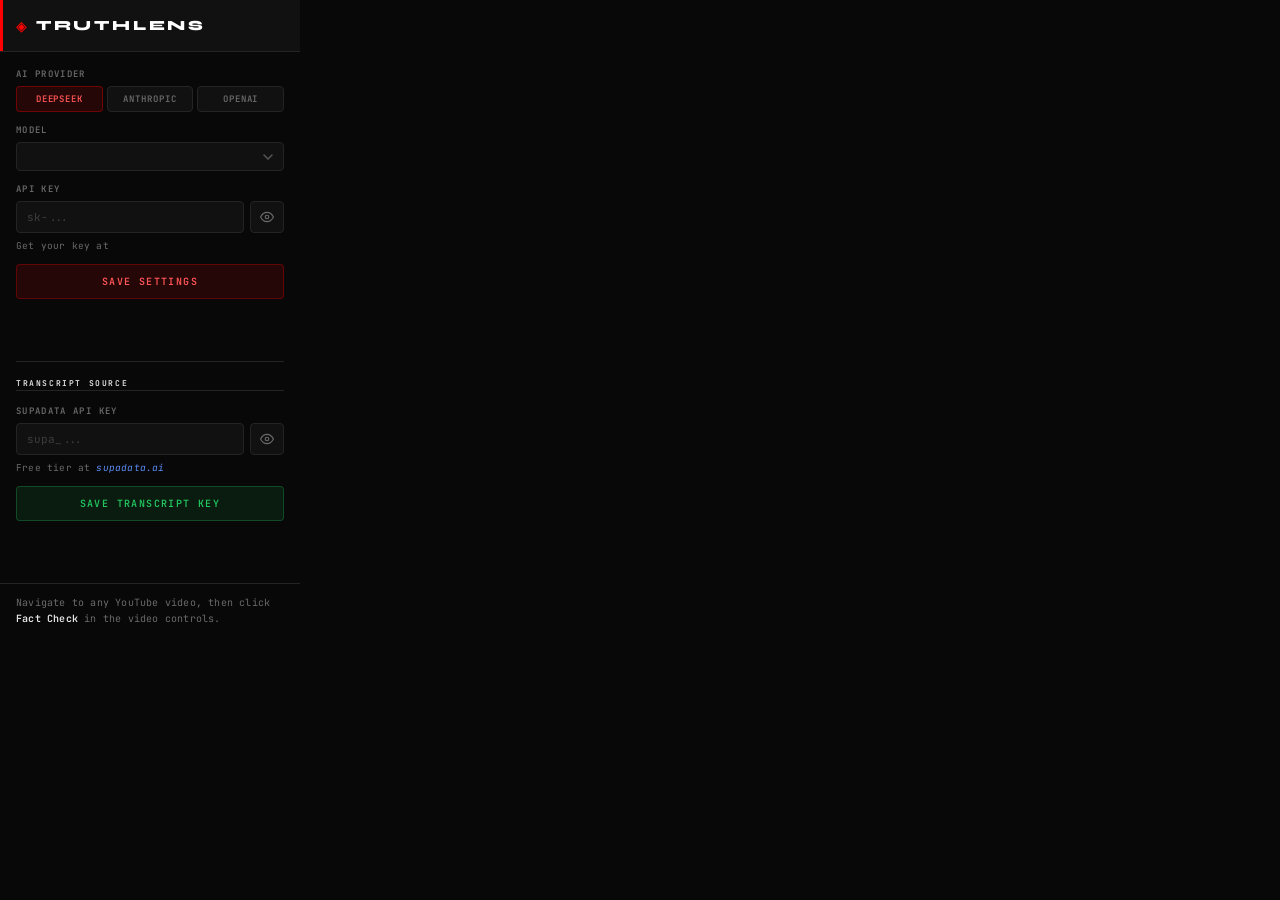
==== popup/popup.html @ f7e3c4b4 "feat: add TruthLens Chrome extension" ====
<!DOCTYPE html>
<html lang="en">
<head>
  <meta charset="UTF-8">
  <meta name="viewport" content="width=device-width, initial-scale=1.0">
  <title>TruthLens Settings</title>
  <link rel="preconnect" href="https://fonts.googleapis.com">
  <link href="https://fonts.googleapis.com/css2?family=Syne:wght@700;800&family=JetBrains+Mono:wght@400;600&display=swap" rel="stylesheet">
  <link rel="stylesheet" href="popup.css">
</head>
<body>
  <div id="app">

    <header>
      <span class="logo-mark" aria-hidden="true">◈</span>
      <span class="logo-text">TRUTHLENS</span>
    </header>

    <main>

      <!-- Provider selector -->
      <div class="field">
        <label>AI Provider</label>
        <div class="provider-tabs" role="tablist" aria-label="Select AI provider">
          <button class="p-tab active" data-provider="deepseek"  role="tab" aria-selected="true">DeepSeek</button>
          <button class="p-tab"        data-provider="anthropic" role="tab" aria-selected="false">Anthropic</button>
          <button class="p-tab"        data-provider="openai"    role="tab" aria-selected="false">OpenAI</button>
        </div>
      </div>

      <!-- Model selector -->
      <div class="field">
        <label for="model-select">Model</label>
        <select id="model-select"></select>
      </div>

      <!-- API Key -->
      <div class="field">
        <label for="api-key">API Key</label>
        <div class="input-row">
          <input
            type="password"
            id="api-key"
            placeholder="sk-..."
            autocomplete="off"
            spellcheck="false"
          >
          <button id="toggle-vis" class="vis-btn" aria-label="Toggle key visibility" title="Show/hide key">
            <svg id="icon-show" width="14" height="14" viewBox="0 0 24 24" fill="none" stroke="currentColor" stroke-width="2" stroke-linecap="round" stroke-linejoin="round">
              <path d="M1 12s4-8 11-8 11 8 11 8-4 8-11 8-11-8-11-8z"/><circle cx="12" cy="12" r="3"/>
            </svg>
            <svg id="icon-hide" width="14" height="14" viewBox="0 0 24 24" fill="none" stroke="currentColor" stroke-width="2" stroke-linecap="round" stroke-linejoin="round" style="display:none">
              <path d="M17.94 17.94A10.07 10.07 0 0 1 12 20c-7 0-11-8-11-8a18.45 18.45 0 0 1 5.06-5.94M9.9 4.24A9.12 9.12 0 0 1 12 4c7 0 11 8 11 8a18.5 18.5 0 0 1-2.16 3.19m-6.72-1.07a3 3 0 1 1-4.24-4.24"/>
              <line x1="1" y1="1" x2="23" y2="23"/>
            </svg>
          </button>
        </div>
        <p class="hint">Get your key at <span id="key-hint-url"></span></p>
      </div>

      <button id="save-btn" class="save-btn">Save Settings</button>

      <div id="status" class="status" aria-live="polite"></div>

      <div class="section-divider"></div>

      <!-- Supadata transcript key -->
      <div class="field">
        <label class="section-heading">TRANSCRIPT SOURCE</label>
        <label for="supadata-key">Supadata API Key</label>
        <div class="input-row">
          <input
            type="password"
            id="supadata-key"
            placeholder="supa_..."
            autocomplete="off"
            spellcheck="false"
          >
          <button id="toggle-supa" class="vis-btn" aria-label="Toggle Supadata key visibility">
            <svg id="supa-icon-show" width="14" height="14" viewBox="0 0 24 24" fill="none" stroke="currentColor" stroke-width="2" stroke-linecap="round" stroke-linejoin="round">
              <path d="M1 12s4-8 11-8 11 8 11 8-4 8-11 8-11-8-11-8z"/><circle cx="12" cy="12" r="3"/>
            </svg>
            <svg id="supa-icon-hide" width="14" height="14" viewBox="0 0 24 24" fill="none" stroke="currentColor" stroke-width="2" stroke-linecap="round" stroke-linejoin="round" style="display:none">
              <path d="M17.94 17.94A10.07 10.07 0 0 1 12 20c-7 0-11-8-11-8a18.45 18.45 0 0 1 5.06-5.94M9.9 4.24A9.12 9.12 0 0 1 12 4c7 0 11 8 11 8a18.5 18.5 0 0 1-2.16 3.19m-6.72-1.07a3 3 0 1 1-4.24-4.24"/>
              <line x1="1" y1="1" x2="23" y2="23"/>
            </svg>
          </button>
        </div>
        <p class="hint">Free tier at <span class="hint-url">supadata.ai</span></p>
      </div>

      <button id="save-supa-btn" class="save-btn supa-btn">Save Transcript Key</button>
      <div id="supa-status" class="status" aria-live="polite"></div>

    </main>

    <footer>
      <p class="instructions">
        Navigate to any YouTube video, then click
        <strong>Fact Check</strong> in the video controls.
      </p>
    </footer>

  </div>

  <script src="popup.js"></script>
</body>
</html>
---- popup/popup.css ----
@import url('https://fonts.googleapis.com/css2?family=Syne:wght@700;800&family=JetBrains+Mono:wght@400;600&display=swap');

*, *::before, *::after { box-sizing: border-box; margin: 0; padding: 0; }

:root {
  --bg:       #080808;
  --surface:  #111111;
  --surface-2:#1a1a1a;
  --border:   #242424;
  --text:     #e8e8e8;
  --text-dim: #6a6a6a;
  --red:      #ff0000;
  --green:    #22c55e;
  --gas:      #ef4444;

  --font-display: 'Syne', sans-serif;
  --font-mono:    'JetBrains Mono', monospace;
}

body {
  width: 300px;
  background: var(--bg);
  color: var(--text);
  font-family: var(--font-mono);
  font-size: 13px;
  -webkit-font-smoothing: antialiased;
}

#app {
  display: flex;
  flex-direction: column;
}

/* ─── Header ── */

header {
  display: flex;
  align-items: center;
  gap: 9px;
  padding: 14px 16px;
  background: var(--surface);
  border-bottom: 1px solid var(--border);
  position: relative;
}

header::before {
  content: '';
  position: absolute;
  left: 0; top: 0; bottom: 0;
  width: 3px;
  background: var(--red);
}

.logo-mark {
  font-size: 18px;
  color: var(--red);
}

.logo-text {
  font-family: var(--font-display);
  font-size: 14px;
  font-weight: 800;
  letter-spacing: 0.2em;
  color: #fff;
}

/* ─── Main ── */

main {
  padding: 16px;
  display: flex;
  flex-direction: column;
  gap: 12px;
}

.field {
  display: flex;
  flex-direction: column;
  gap: 6px;
}

/* ─── Provider tabs ── */

.provider-tabs {
  display: flex;
  gap: 4px;
}

.p-tab {
  flex: 1;
  background: var(--surface);
  border: 1px solid var(--border);
  border-radius: 4px;
  color: var(--text-dim);
  cursor: pointer;
  font-family: var(--font-mono);
  font-size: 9px;
  font-weight: 600;
  letter-spacing: 0.1em;
  padding: 6px 4px;
  text-transform: uppercase;
  transition: all 0.15s;
}

.p-tab:hover { color: var(--text); border-color: var(--surface-2); }

.p-tab.active {
  background: rgba(255, 0, 0, 0.12);
  border-color: rgba(255, 0, 0, 0.35);
  color: #ff5555;
}

/* ─── Model select ── */

select {
  width: 100%;
  background: var(--surface);
  border: 1px solid var(--border);
  border-radius: 4px;
  color: var(--text);
  font-family: var(--font-mono);
  font-size: 10px;
  padding: 7px 10px;
  outline: none;
  cursor: pointer;
  appearance: none;
  background-image: url("data:image/svg+xml,%3Csvg xmlns='http://www.w3.org/2000/svg' width='10' height='6' viewBox='0 0 10 6'%3E%3Cpath d='M1 1l4 4 4-4' stroke='%23555' stroke-width='1.5' fill='none' stroke-linecap='round'/%3E%3C/svg%3E");
  background-repeat: no-repeat;
  background-position: right 10px center;
  padding-right: 28px;
  transition: border-color 0.15s;
}

select:focus { border-color: rgba(255, 0, 0, 0.4); }

select option {
  background: #1a1a1a;
  color: var(--text);
}

label {
  font-size: 9px;
  font-weight: 600;
  letter-spacing: 0.15em;
  color: var(--text-dim);
  text-transform: uppercase;
}

.input-row {
  display: flex;
  gap: 6px;
}

input[type="password"],
input[type="text"] {
  flex: 1;
  min-width: 0;
  background: var(--surface);
  border: 1px solid var(--border);
  border-radius: 4px;
  color: var(--text);
  font-family: var(--font-mono);
  font-size: 11px;
  padding: 8px 10px;
  outline: none;
  transition: border-color 0.15s;
}

input:focus {
  border-color: rgba(255, 0, 0, 0.4);
}

input::placeholder { color: var(--text-dim); opacity: 0.5; }

.vis-btn {
  display: flex;
  align-items: center;
  justify-content: center;
  width: 34px;
  background: var(--surface);
  border: 1px solid var(--border);
  border-radius: 4px;
  color: var(--text-dim);
  cursor: pointer;
  flex-shrink: 0;
  transition: color 0.15s, border-color 0.15s;
}

.vis-btn:hover {
  color: var(--text);
  border-color: var(--surface-2);
}

.hint {
  font-size: 9.5px;
  color: var(--text-dim);
  letter-spacing: 0.02em;
}

.hint-url {
  color: #5b8df8;
  font-style: italic;
}

/* ─── Save button ── */

.save-btn {
  width: 100%;
  padding: 10px;
  background: rgba(255, 0, 0, 0.12);
  border: 1px solid rgba(255, 0, 0, 0.28);
  border-radius: 4px;
  color: #ff5555;
  cursor: pointer;
  font-family: var(--font-mono);
  font-size: 10px;
  font-weight: 600;
  letter-spacing: 0.14em;
  text-transform: uppercase;
  transition: background 0.15s, border-color 0.15s;
}

.save-btn:hover {
  background: rgba(255, 0, 0, 0.2);
  border-color: rgba(255, 0, 0, 0.45);
}

.save-btn:active {
  background: rgba(255, 0, 0, 0.28);
}

/* ─── Status ── */

.status {
  font-size: 10px;
  letter-spacing: 0.06em;
  padding: 8px 10px;
  border-radius: 3px;
  text-align: center;
  min-height: 34px;
  display: flex;
  align-items: center;
  justify-content: center;
  transition: opacity 0.2s;
}

.status:empty { opacity: 0; }

.status.success {
  color: var(--green);
  background: rgba(34, 197, 94, 0.1);
  border: 1px solid rgba(34, 197, 94, 0.2);
}

.status.error {
  color: var(--gas);
  background: rgba(239, 68, 68, 0.1);
  border: 1px solid rgba(239, 68, 68, 0.2);
}

/* ─── Section divider ── */

.section-divider {
  height: 1px;
  background: var(--border);
  margin: 4px 0;
}

.section-heading {
  font-size: 8px;
  font-weight: 600;
  letter-spacing: 0.2em;
  color: var(--text-muted);
  text-transform: uppercase;
  padding-bottom: 2px;
  border-bottom: 1px solid var(--border);
  display: block;
  margin-bottom: 8px;
}

.supa-btn {
  background: rgba(34, 197, 94, 0.1);
  border-color: rgba(34, 197, 94, 0.28);
  color: #22c55e;
}

.supa-btn:hover {
  background: rgba(34, 197, 94, 0.18);
  border-color: rgba(34, 197, 94, 0.45);
}

/* ─── Footer ── */

footer {
  border-top: 1px solid var(--border);
  padding: 11px 16px;
}

.instructions {
  font-size: 10px;
  color: var(--text-dim);
  line-height: 1.6;
  letter-spacing: 0.02em;
}

.instructions strong {
  color: var(--text);
  font-weight: 600;
}
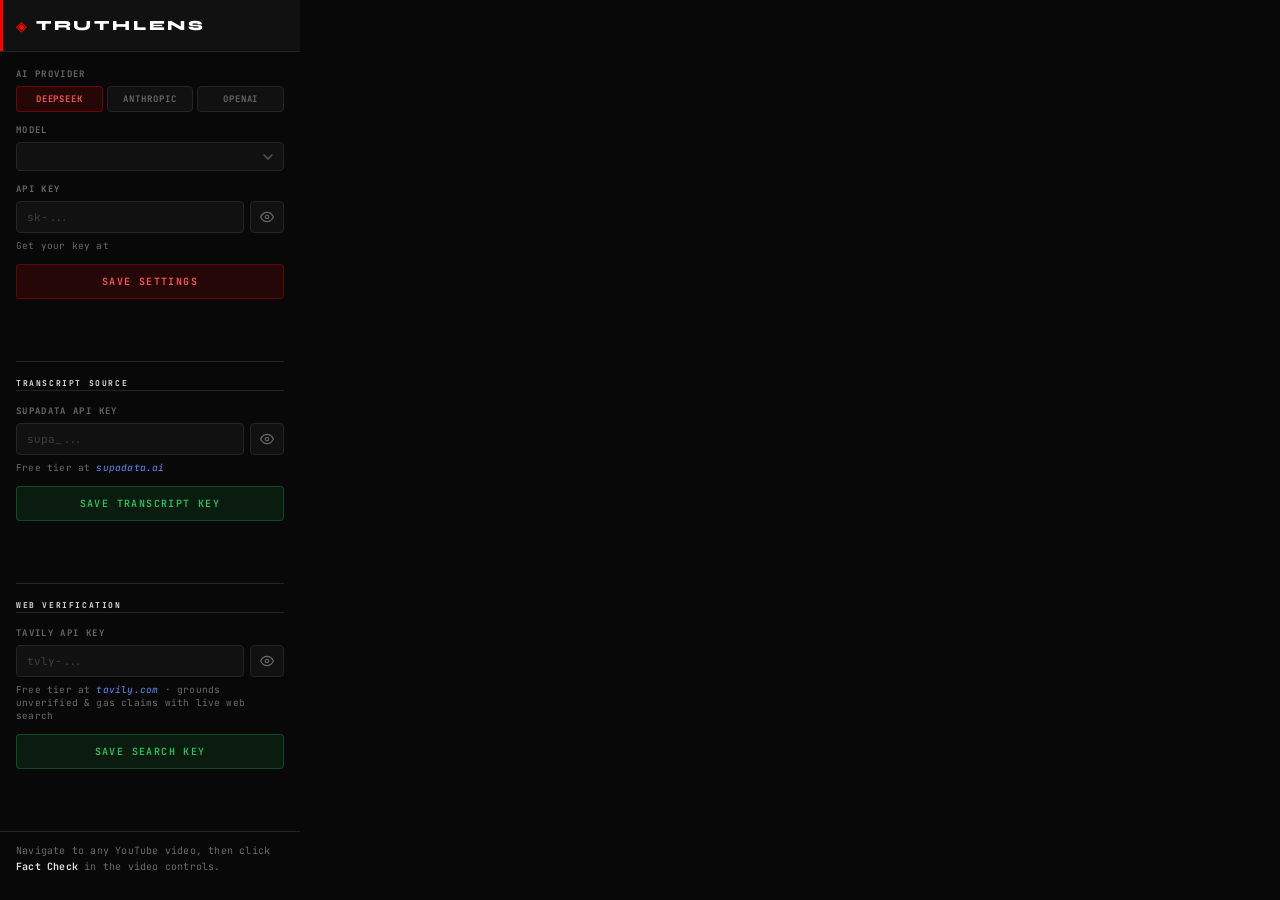
==== commit 2b324d7f: "Tavily" ====
--- a/popup/popup.html
+++ b/popup/popup.html
@@ -92,6 +92,36 @@
       <button id="save-supa-btn" class="save-btn supa-btn">Save Transcript Key</button>
       <div id="supa-status" class="status" aria-live="polite"></div>
 
+      <div class="section-divider"></div>
+
+      <!-- Tavily web verification key -->
+      <div class="field">
+        <label class="section-heading">WEB VERIFICATION</label>
+        <label for="tavily-key">Tavily API Key</label>
+        <div class="input-row">
+          <input
+            type="password"
+            id="tavily-key"
+            placeholder="tvly-..."
+            autocomplete="off"
+            spellcheck="false"
+          >
+          <button id="toggle-tavily" class="vis-btn" aria-label="Toggle Tavily key visibility">
+            <svg id="tavily-icon-show" width="14" height="14" viewBox="0 0 24 24" fill="none" stroke="currentColor" stroke-width="2" stroke-linecap="round" stroke-linejoin="round">
+              <path d="M1 12s4-8 11-8 11 8 11 8-4 8-11 8-11-8-11-8z"/><circle cx="12" cy="12" r="3"/>
+            </svg>
+            <svg id="tavily-icon-hide" width="14" height="14" viewBox="0 0 24 24" fill="none" stroke="currentColor" stroke-width="2" stroke-linecap="round" stroke-linejoin="round" style="display:none">
+              <path d="M17.94 17.94A10.07 10.07 0 0 1 12 20c-7 0-11-8-11-8a18.45 18.45 0 0 1 5.06-5.94M9.9 4.24A9.12 9.12 0 0 1 12 4c7 0 11 8 11 8a18.5 18.5 0 0 1-2.16 3.19m-6.72-1.07a3 3 0 1 1-4.24-4.24"/>
+              <line x1="1" y1="1" x2="23" y2="23"/>
+            </svg>
+          </button>
+        </div>
+        <p class="hint">Free tier at <span class="hint-url">tavily.com</span> · grounds unverified &amp; gas claims with live web search</p>
+      </div>
+
+      <button id="save-tavily-btn" class="save-btn supa-btn">Save Search Key</button>
+      <div id="tavily-status" class="status" aria-live="polite"></div>
+
     </main>
 
     <footer>
